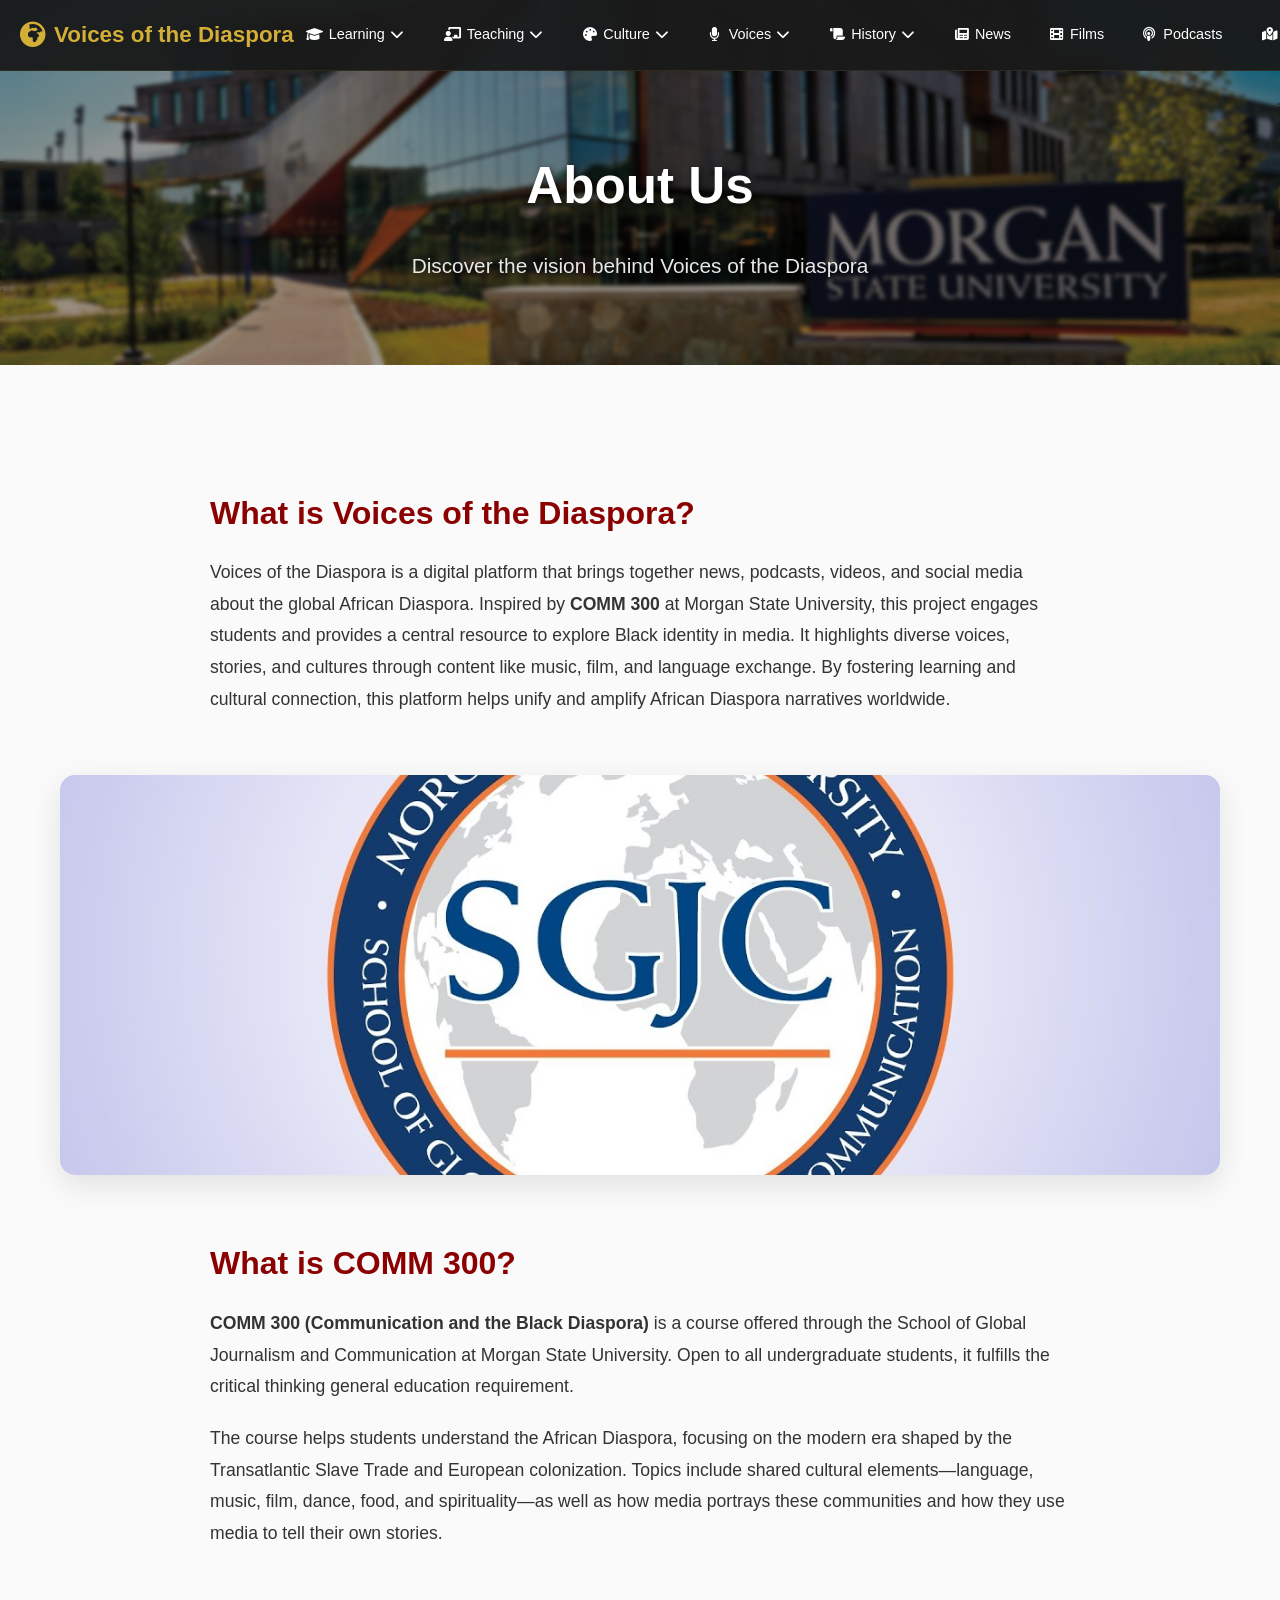
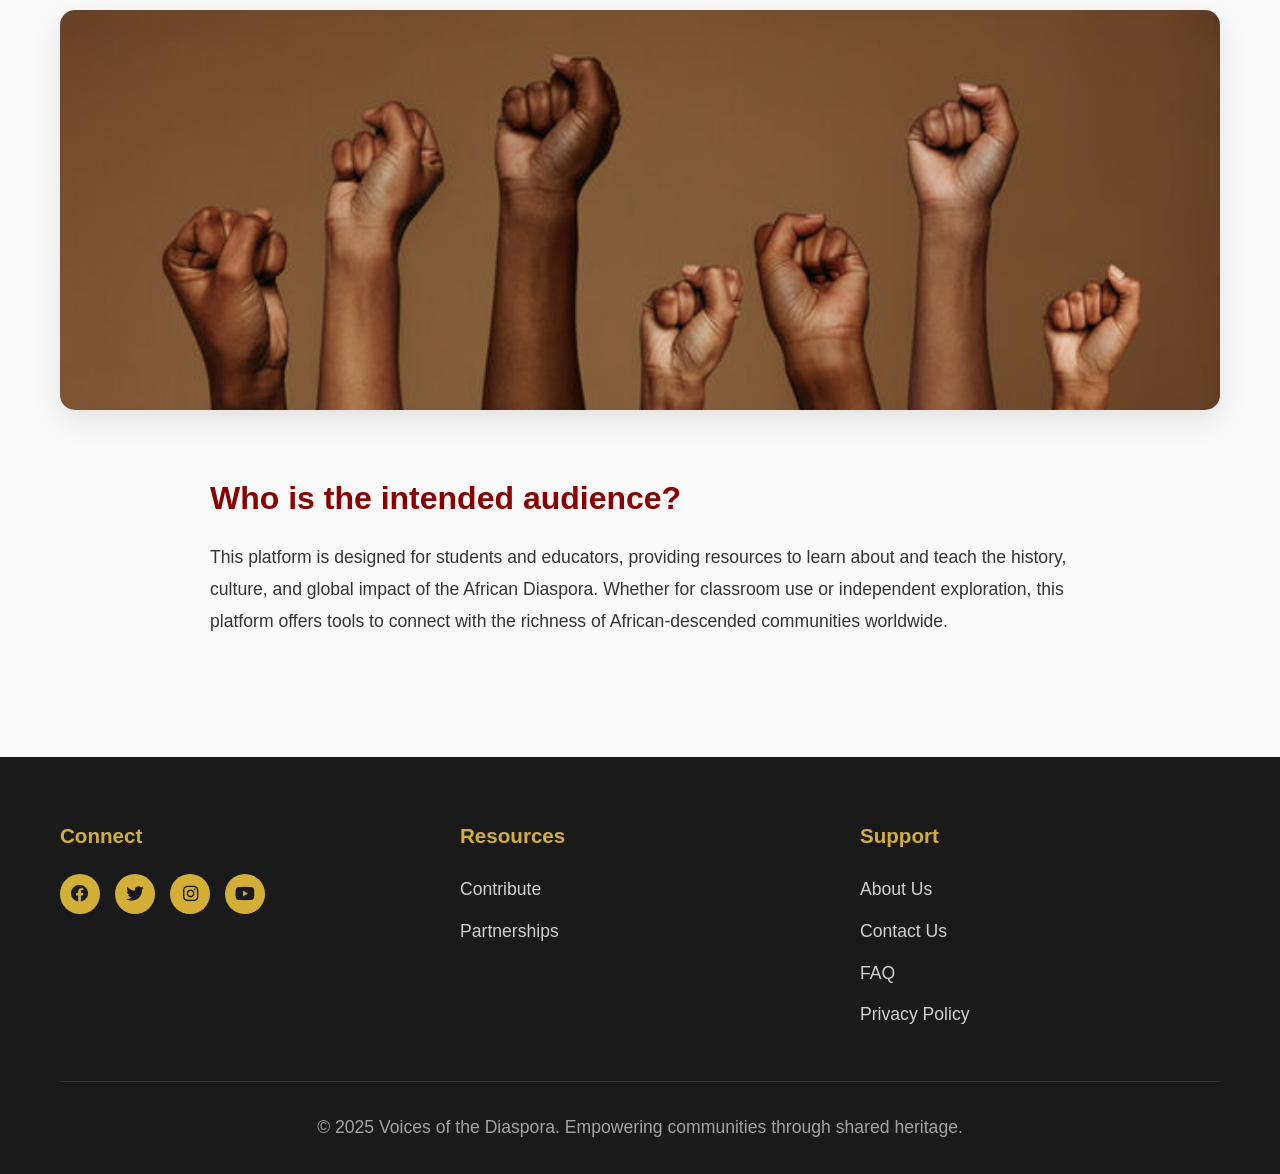
==== about.html @ 4edc3f0f "ai integrations" ====
<!DOCTYPE html>
<html lang="en">
<head>
    <meta charset="UTF-8">
    <meta name="viewport" content="width=device-width, initial-scale=1.0">
    <title>About Us - Voices of the Diaspora</title>
    <link rel="stylesheet" href="styles/main.css">
    <link rel="stylesheet" href="styles/about.css">
    <link rel="stylesheet" href="styles/navigation.css">
    <link href="https://cdnjs.cloudflare.com/ajax/libs/font-awesome/6.0.0/css/all.min.css" rel="stylesheet">

    <!-- Scripts for Translate and CSV parsing -->
    <script type="text/javascript">
        function googleTranslateElementInit() {
            new google.translate.TranslateElement({
                pageLanguage: 'en',
                includedLanguages: 'en,es,fr,pt,sw,ar'
            }, 'google_translate_element');
        }
    </script>
    <script type="text/javascript" src="https://translate.google.com/translate_a/element.js?cb=googleTranslateElementInit"></script>
</head>
<body class="about-page">
    <!-- Navigation -->
    <nav class="navbar" id="navbar">
        <div class="nav-container">
            <div class="nav-logo" onclick="window.location.href='index.html'" style="cursor: pointer;">
                <i class="fas fa-globe-africa"></i>
                <span>Voices of the Diaspora</span>
            </div>
            
            <div class="nav-center">
                <!-- Mobile Search -->
                <div class="mobile-search-container">
                    <div class="mobile-search-box">
                        <input type="text" id="mobile-search-input" placeholder="Search..." autocomplete="off">
                        <button class="mobile-search-btn" id="mobile-search-btn">
                            <i class="fas fa-search"></i>
                        </button>
                    </div>
                    <div class="mobile-search-results" id="mobile-search-results"></div>
                </div>

                <!-- Mobile Google Translate -->
                <div class="mobile-translate-container">
                    <div id="mobile_google_translate_element"></div>
                </div>

                <!-- Full Dropdown Navigation -->
                <div class="nav-menu" id="nav-menu">
                    <div class="nav-item dropdown">
                        <a href="#" class="nav-link dropdown-toggle">
                            <i class="fas fa-graduation-cap"></i>
                            <span class="nav-text">Learning</span>
                            <i class="fas fa-chevron-down"></i>
                        </a>
                        <div class="dropdown-menu">
                            <div class="dropdown-header">Learning Resources</div>
                            <a href="#" onclick="loadPage('educational-content')">
                                <i class="fas fa-book-open"></i>Educational Content
                            </a>
                            <a href="#" onclick="loadPage('online-courses')">
                                <i class="fas fa-laptop"></i>Online Courses
                            </a>
                            <a href="#" onclick="loadPage('research-papers')">
                                <i class="fas fa-file-alt"></i>Research Papers
                            </a>
                            <a href="#" onclick="loadPage('digital-archives')">
                                <i class="fas fa-archive"></i>Digital Archives
                            </a>
                            <a href="glossary.html" onclick="loadPage('glossary')">
                                <i class="fas fa-spell-check""></i>Glossary
                            </a>
                        </div>
                    </div>

                    <div class="nav-item dropdown">
                        <a href="#" class="nav-link dropdown-toggle">
                            <i class="fas fa-chalkboard-teacher"></i>
                            <span class="nav-text">Teaching</span>
                            <i class="fas fa-chevron-down"></i>
                        </a>
                        <div class="dropdown-menu">
                            <div class="dropdown-header">Teaching Tools</div>
                            <a href="#" onclick="loadPage('lesson-plans')">
                                <i class="fas fa-clipboard-list"></i>Lesson Plans
                            </a>
                            <a href="#" onclick="loadPage('interactive-materials')">
                                <i class="fas fa-puzzle-piece"></i>Interactive Materials
                            </a>
                            <a href="#" onclick="loadPage('assessment-tools')">
                                <i class="fas fa-check-circle"></i>Assessment Tools
                            </a>
                            <a href="#" onclick="loadPage('educator-guides')">
                                <i class="fas fa-user-graduate"></i>Educator Guides
                            </a>
                        </div>
                    </div>

                    <div class="nav-item dropdown">
                        <a href="#" class="nav-link dropdown-toggle">
                            <i class="fas fa-palette"></i>
                            <span class="nav-text">Culture</span>
                            <i class="fas fa-chevron-down"></i>
                        </a>
                        <div class="dropdown-menu">
                            <div class="dropdown-header">Culture & Arts</div>
                            <a href="visual-arts.html" onclick="loadPage('visual-arts')">
                                <i class="fas fa-paint-brush"></i>Visual Arts
                            </a>
                            <a href="#" onclick="loadPage('music-dance')">
                                <i class="fas fa-music"></i>Music & Dance
                            </a>
                            <a href="literature.html" onclick="loadPage('literature')">
                                <i class="fas fa-feather-alt"></i>Literature
                            </a>
                            <a href="festivals-events.html" onclick="loadPage('festivals-events')">
                                <i class="fas fa-calendar"></i>Festivals & Events
                            </a>
                        </div>
                    </div>

                    <div class="nav-item dropdown">
                        <a href="#" class="nav-link dropdown-toggle">
                            <i class="fas fa-microphone"></i>
                            <span class="nav-text">Voices</span>
                            <i class="fas fa-chevron-down"></i>
                        </a>
                        <div class="dropdown-menu">
                            <div class="dropdown-header">Voices & Stories</div>
                            <a href="#" onclick="loadPage('oral-histories')">
                                <i class="fas fa-microphone-alt"></i>Oral Histories
                            </a>
                            <a href="#" onclick="loadPage('personal-narratives')">
                                <i class="fas fa-user-edit"></i>Personal Narratives
                            </a>
                            <a href="#" onclick="loadPage('community-voices')">
                                <i class="fas fa-users"></i>Community Voices
                            </a>
                            <a href="#" onclick="loadPage('interviews')">
                                <i class="fas fa-comments"></i>Interviews
                            </a>
                        </div>
                    </div>

                    <div class="nav-item dropdown">
                        <a href="#" class="nav-link dropdown-toggle">
                            <i class="fas fa-scroll"></i>
                            <span class="nav-text">History</span>
                            <i class="fas fa-chevron-down"></i>
                        </a>
                        <div class="dropdown-menu">
                            <div class="dropdown-header">History & Identity</div>
                            <a href="historical-timeline.html" onclick="loadPage('historical-timeline')">
                                <i class="fas fa-clock"></i>Historical Timeline
                            </a>
                            <a href="cultural-figures.html" onclick="loadPage('cultural-figures')">
                                <i class="fas fa-users"></i>Cultural Figures
                            </a>
                            <a href="#" onclick="loadPage('genealogy-tools')">
                                <i class="fas fa-sitemap"></i>Genealogy Tools
                            </a>
                            <a href="#" onclick="loadPage('cultural-identity')">
                                <i class="fas fa-fingerprint"></i>Cultural Identity
                            </a>
                            <a href="#" onclick="loadPage('migration-patterns')">
                                <i class="fas fa-route"></i>Migration Patterns
                            </a>
                        </div>
                    </div>

                    <div class="nav-item">
                        <a href="news.html" class="nav-link" onclick="loadPage('news')" title="News">
                            <i class="fas fa-newspaper"></i>
                            <span class="nav-text">News</span>
                        </a>
                    </div>

                    <div class="nav-item">
                        <a href="#" class="nav-link" onclick="loadPage('films')" title="Films">
                            <i class="fas fa-film"></i>
                            <span class="nav-text">Films</span>
                        </a>
                    </div>

                    <div class="nav-item">
                        <a href="#" class="nav-link" onclick="loadPage('podcasts')" title="Podcasts">
                            <i class="fas fa-podcast"></i>
                            <span class="nav-text">Podcasts</span>
                        </a>
                    </div>

                    <div class="nav-item">
                        <a href="maps.html" class="nav-link" onclick="loadPage('maps')" title="Maps">
                            <i class="fas fa-map-marked-alt"></i>
                            <span class="nav-text">Maps</span>
                        </a>
                    </div>
                </div>
            </div>

            <div class="nav-actions">
                <!-- Desktop Search -->
                <div class="search-container">
                    <div class="search-box">
                        <input type="text" id="search-input" placeholder="Search..." autocomplete="off">
                        <button class="search-btn" id="search-btn">
                            <i class="fas fa-search"></i>
                        </button>
                    </div>
                    <div class="search-results" id="search-results"></div>
                </div>

                <!-- Google Translate -->
                <div class="google-translate-container">
                    <div id="google_translate_element"></div>
                </div>

                <!-- Mobile Nav Toggle -->
                <div class="nav-toggle" id="nav-toggle">
                    <span class="bar"></span>
                    <span class="bar"></span>
                    <span class="bar"></span>
                </div>
            </div>
        </div>
    </nav>

    <!-- Page Header -->
    <header class="page-header" style="background-image: url('assets/images/about/hero-msu.jpg'); background-size: cover; background-position: center;">
        <h1>About Us</h1>
        <p>Discover the vision behind Voices of the Diaspora</p>
    </header>

    <!-- About Content -->
    <main class="container" style="padding: 60px 20px;">
        <section class="about-section">
            <h2>What is Voices of the Diaspora?</h2>
            <p>Voices of the Diaspora is a digital platform that brings together news, podcasts, videos, and social media about the global African Diaspora. Inspired by <strong>COMM 300</strong> at Morgan State University, this project engages students and provides a central resource to explore Black identity in media. It highlights diverse voices, stories, and cultures through content like music, film, and language exchange. By fostering learning and cultural connection, this platform helps unify and amplify African Diaspora narratives worldwide.</p>
        </section>

        <!-- Image Divider -->
        <div class="full-width-divider" style="background-image: url('assets/images/about/divider-1-msu.jpg');"></div>

        <section class="about-section">
            <h2>What is COMM 300?</h2>
            <p><strong>COMM 300 (Communication and the Black Diaspora)</strong> is a course offered through the School of Global Journalism and Communication at Morgan State University. Open to all undergraduate students, it fulfills the critical thinking general education requirement.</p>
            <p>The course helps students understand the African Diaspora, focusing on the modern era shaped by the Transatlantic Slave Trade and European colonization. Topics include shared cultural elements—language, music, film, dance, food, and spirituality—as well as how media portrays these communities and how they use media to tell their own stories.</p>
        </section>

        <!-- Image Divider -->
        <div class="full-width-divider" style="background-image: url('assets/images/hero/hero-background.jpg');"></div>

        <section class="about-section">
            <h2>Who is the intended audience?</h2>
            <p>This platform is designed for students and educators, providing resources to learn about and teach the history, culture, and global impact of the African Diaspora. Whether for classroom use or independent exploration, this platform offers tools to connect with the richness of African-descended communities worldwide.</p>
        </section>
    </main>

    <!-- Footer -->
    <footer class="footer">
        <div class="container">
            <div class="footer-content">
                <div class="footer-section">
                    <h3>Connect</h3>
                    <div class="social-links">
                        <a href="#"><i class="fab fa-facebook"></i></a>
                        <a href="#"><i class="fab fa-twitter"></i></a>
                        <a href="#"><i class="fab fa-instagram"></i></a>
                        <a href="#"><i class="fab fa-youtube"></i></a>
                    </div>
                </div>
                <div class="footer-section">
                    <h3>Resources</h3>
                    <ul>
                        <li><a href="#" onclick="loadPage('contribute')">Contribute</a></li>
                        <li><a href="partnerships.html" onclick="loadPage('partnerships')">Partnerships</a></li>
                    </ul>
                </div>
                <div class="footer-section">
                    <h3>Support</h3>
                    <ul>
                        <li><a href="about.html" onclick="loadPage('about')">About Us</a></li>
                        <li><a href="#" onclick="loadPage('contact')">Contact Us</a></li>
                        <li><a href="#" onclick="loadPage('faq')">FAQ</a></li>
                        <li><a href="#" onclick="loadPage('privacy')">Privacy Policy</a></li>
                    </ul>
                </div>
            </div>
            <div class="footer-bottom">
                <p>&copy; 2025 Voices of the Diaspora. Empowering communities through shared heritage.</p>
            </div>
        </div>
    </footer>

    <!-- Scripts -->
    <script src="js/main.js"></script>
    <script src="js/navigation.js"></script>
    <script src="js/page-loader.js"></script>
</body>
</html>
---- styles/main.css ----
/* main.css */
* {
    margin: 0;
    padding: 0;
    box-sizing: border-box;
}

:root {
    --primary-color: #d4af37;
    --secondary-color: #8b0000;
    --accent-color: #228b22;
    --dark-color: #1a1a1a;
    --light-color: #ffffff;
    --text-color: #333333;
    --bg-color: #fafafa;
    --gradient-primary: linear-gradient(135deg, #d4af37, #ffd700);
    --gradient-secondary: linear-gradient(135deg, #8b0000, #dc143c);
    --shadow: 0 10px 30px rgba(0,0,0,0.1);
    --shadow-hover: 0 20px 40px rgba(0,0,0,0.15);
}

body {
    font-family: 'Segoe UI', Tahoma, Geneva, Verdana, sans-serif;
    line-height: 1.6;
    color: var(--text-color);
    background: var(--bg-color);
    overflow-x: hidden;
}

.container {
    max-width: 1200px;
    margin: 0 auto;
    padding: 0 20px;
}

/* Hero Section */
.hero {
    height: 100vh;
    position: relative;
    display: flex;
    align-items: center;
    justify-content: center;
    text-align: center;
    overflow: hidden;
}

.hero-background {
    position: absolute;
    top: 0;
    left: 0;
    right: 0;
    bottom: 0;
    background: var(--gradient-primary);
    z-index: -2;
}

.hero-bg-image {
    position: absolute;
    top: 0;
    left: 0;
    width: 100%;
    height: 100%;
    object-fit: cover;
    object-position: center;
    z-index: -1;
}

.hero-overlay {
    position: absolute;
    top: 0;
    left: 0;
    right: 0;
    bottom: 0;
    background: rgba(0,0,0,0.4);
    z-index: -1;
}

.hero-particles {
    position: absolute;
    width: 100%;
    height: 100%;
    background-image: 
        radial-gradient(circle at 20% 50%, rgba(255,255,255,0.1) 2px, transparent 2px),
        radial-gradient(circle at 80% 20%, rgba(255,255,255,0.1) 2px, transparent 2px),
        radial-gradient(circle at 40% 80%, rgba(255,255,255,0.1) 2px, transparent 2px);
    background-size: 100px 100px, 150px 150px, 80px 80px;
    animation: float 20s infinite linear;
}

.hero-content {
    max-width: 800px;
    z-index: 10;
}

.hero-title {
    font-size: 4rem;
    font-weight: 700;
    color: var(--light-color);
    margin-bottom: 20px;
    text-shadow: 2px 2px 4px rgba(0,0,0,0.3);
}

.hero-subtitle {
    font-size: 1.3rem;
    color: rgba(255,255,255,0.9);
    margin-bottom: 40px;
    line-height: 1.8;
}

.hero-buttons {
    display: flex;
    gap: 20px;
    justify-content: center;
    flex-wrap: wrap;
}

.btn {
    padding: 15px 30px;
    border: none;
    border-radius: 50px;
    font-size: 1.1rem;
    font-weight: 600;
    cursor: pointer;
    transition: all 0.3s ease;
    text-decoration: none;
    display: inline-flex;
    align-items: center;
    gap: 10px;
}

.btn-primary {
    background: var(--gradient-secondary);
    color: var(--light-color);
    transform: translateY(0);
}

.btn-primary:hover {
    transform: translateY(-3px);
    box-shadow: var(--shadow-hover);
    background: linear-gradient(135deg, #a00000, #ff1744);
}

.btn-outline {
    background: transparent;
    color: var(--light-color);
    border: 2px solid var(--light-color);
}

.btn-outline:hover {
    background: var(--light-color);
    color: var(--dark-color);
    transform: translateY(-3px);
}

.btn-small {
    padding: 10px 20px;
    font-size: 0.9rem;
    background: var(--gradient-primary);
    color: var(--dark-color);
}

.btn-small:hover {
    transform: translateY(-2px);
    box-shadow: var(--shadow);
}

/* Feature Slideshow Section */
.feature-slideshow-section {
    padding: 60px 0;
    background: var(--light-color);
    position: relative;
    overflow: hidden;
}

.slideshow-container {
    position: relative;
    max-width: 1000px;
    margin: 0 auto;
    border-radius: 20px;
    overflow: hidden;
    box-shadow: var(--shadow-hover);
}

.slideshow-wrapper {
    position: relative;
    width: 100%;
    height: 400px;
}

.slide {
    position: absolute;
    top: 0;
    left: 0;
    width: 100%;
    height: 100%;
    opacity: 0;
    transition: opacity 0.6s ease-in-out;
    background: var(--gradient-primary);
}

.slide.active {
    opacity: 1;
}

.slide-image {
    position: relative;
    width: 100%;
    height: 100%;
    display: flex;
    align-items: center;
    justify-content: center;
    background: linear-gradient(135deg, var(--primary-color), #ffd700);
    color: var(--dark-color);
    overflow: hidden;
}

.slide-bg-image {
    position: absolute;
    top: 0;
    left: 0;
    width: 100%;
    height: 100%;
    object-fit: cover;
    object-position: center;
    z-index: 1;
    filter: grayscale(100%);
    transition: filter 0.5s ease;
    will-change: filter;
}

.slide:hover .slide-bg-image {
    filter: grayscale(0%);
}

.slide-image::before {
    content: '';
    position: absolute;
    top: 0;
    left: 0;
    right: 0;
    bottom: 0;
    background: rgba(0,0,0,0.3);
    z-index: 2;
}

.slide[data-feature="maps"] .slide-image {
    background: linear-gradient(135deg, #327acc, #da70d6);
    color: var(--light-color);
}

.slide[data-feature="podcasts"] .slide-image {
    background: linear-gradient(135deg, var(--secondary-color), #dc143c);
    color: var(--light-color);
}

.slide[data-feature="films"] .slide-image {
    background: linear-gradient(135deg, var(--accent-color), #32cd32);
    color: var(--light-color);
}

.slide[data-feature="timeline"] .slide-image {
    background: linear-gradient(135deg, #8b4513, #cd853f);
    color: var(--light-color);
}

.slide[data-feature="culture"] .slide-image {
    background: linear-gradient(135deg, #9932cc, #da70d6);
    color: var(--light-color);
}

.slide-image > i {
    position: absolute;
    font-size: 8rem;
    opacity: 0.1;
    top: 50%;
    left: 50%;
    transform: translate(-50%, -50%);
    z-index: 3;
}

.slide-overlay {
    position: relative;
    z-index: 10;
    text-align: center;
    padding: 40px;
    max-width: 600px;
}

.slide-overlay h3 {
    font-size: 2.5rem;
    margin-bottom: 15px;
    font-weight: 700;
}

.slide-overlay p {
    font-size: 1.1rem;
    margin-bottom: 25px;
    opacity: 0.9;
    line-height: 1.6;
}

.slide-overlay .btn {
    background: rgba(255, 255, 255, 0.2);
    color: inherit;
    border: 2px solid currentColor;
    backdrop-filter: blur(10px);
}

.slide-overlay .btn:hover {
    background: rgba(255, 255, 255, 0.3);
    transform: translateY(-2px);
}

/* Navigation Dots */
.slideshow-dots {
    position: absolute;
    bottom: 20px;
    left: 50%;
    transform: translateX(-50%);
    display: flex;
    gap: 12px;
    z-index: 100;
}

.dot {
    width: 12px;
    height: 12px;
    border-radius: 50%;
    background: rgba(255, 255, 255, 0.5);
    cursor: pointer;
    transition: all 0.3s ease;
}

.dot:hover {
    background: rgba(255, 255, 255, 0.8);
    transform: scale(1.2);
}

.dot.active {
    background: var(--light-color);
    transform: scale(1.3);
}

/* Navigation Arrows */
.slideshow-nav {
    position: absolute;
    top: 50%;
    transform: translateY(-50%);
    background: rgba(255, 255, 255, 0.2);
    border: none;
    color: var(--light-color);
    font-size: 1.2rem;
    padding: 15px 18px;
    cursor: pointer;
    transition: all 0.3s ease;
    backdrop-filter: blur(10px);
    border-radius: 50%;
    z-index: 100;
}

.slideshow-nav:hover {
    background: rgba(255, 255, 255, 0.3);
    transform: translateY(-50%) scale(1.1);
}

.slideshow-nav.prev {
    left: 20px;
}

.slideshow-nav.next {
    right: 20px;
}

/* Country Search Section */
.country-search-section {
    padding: 80px 0;
    background: linear-gradient(135deg, #f8f8f8, #ffffff);
    position: relative;
}

.country-search-section::before {
    content: '';
    position: absolute;
    top: 0;
    left: 0;
    right: 0;
    bottom: 0;
    background-image: 
        radial-gradient(circle at 25% 25%, rgba(212, 175, 55, 0.05) 0%, transparent 50%),
        radial-gradient(circle at 75% 75%, rgba(139, 0, 0, 0.05) 0%, transparent 50%);
    pointer-events: none;
}

.country-search-container {
    max-width: 600px;
    margin: 0 auto 40px;
    position: relative;
}

.country-search-box {
    position: relative;
    display: flex;
    align-items: center;
    background: var(--light-color);
    border-radius: 50px;
    box-shadow: var(--shadow);
    overflow: hidden;
    transition: all 0.3s ease;
}

.country-search-box:hover {
    box-shadow: var(--shadow-hover);
}

#country-search-input {
    flex: 1;
    border: none;
    outline: none;
    padding: 16px 24px;
    font-size: 1.1rem;
    background: transparent;
    color: var(--dark-color);
}

#country-search-input::placeholder {
    color: rgba(51, 51, 51, 0.5);
}

#country-search-input:focus {
    outline: none;
}

.country-search-btn {
    background: var(--gradient-primary);
    border: none;
    padding: 16px 20px;
    cursor: pointer;
    transition: all 0.3s ease;
    display: flex;
    align-items: center;
    justify-content: center;
}

.country-search-btn:hover {
    background: linear-gradient(135deg, #ffd700, #e6c200);
    transform: scale(1.05);
}

.country-search-btn i {
    font-size: 1.1rem;
    color: var(--dark-color);
}

.country-suggestions {
    position: absolute;
    top: 100%;
    left: 0;
    right: 0;
    background: var(--light-color);
    border-radius: 15px;
    margin-top: 8px;
    opacity: 0;
    visibility: hidden;
    transform: translateY(-10px);
    transition: all 0.3s ease;
    box-shadow: var(--shadow);
    z-index: 100;
    max-height: 300px;
    overflow-y: auto;
}

.country-suggestions.show {
    opacity: 1;
    visibility: visible;
    transform: translateY(0);
}

.country-suggestion-item {
    padding: 12px 20px;
    cursor: pointer;
    transition: all 0.3s ease;
    display: flex;
    align-items: center;
    gap: 12px;
    border-bottom: 1px solid #f0f0f0;
}

.country-suggestion-item:last-child {
    border-bottom: none;
}

.country-suggestion-item:hover {
    background: rgba(0, 0, 0, 0.1);
    padding-left: 25px;
}

.country-suggestion-item i {
    color: var(--primary-color);
    font-size: 1rem;
}

.suggestion-info h4 {
    font-size: 0.95rem;
    margin: 0;
    color: var(--dark-color);
}

.suggestion-info p {
    font-size: 0.8rem;
    margin: 2px 0 0;
    color: var(--dark-color);
}

/* AI Summary Container */
.ai-summary-container {
    background: var(--light-color);
    border-radius: 20px;
    box-shadow: var(--shadow);
    overflow: hidden;
    margin-top: 40px;
    transition: all 0.3s ease;
    border: 2px solid transparent;
    background-clip: padding-box;
}

.ai-summary-container.show {
    border-color: var(--primary-color);
    box-shadow: var(--shadow-hover);
}

.ai-summary-header {
    background: var(--gradient-primary);
    padding: 20px 30px;
    display: flex;
    align-items: center;
    gap: 20px;
}

.country-flag-placeholder {
    width: 60px;
    height: 60px;
    background: rgba(255, 255, 255, 0.2);
    border-radius: 12px;
    display: flex;
    align-items: center;
    justify-content: center;
    backdrop-filter: blur(10px);
}

.country-flag-placeholder i {
    font-size: 1.5rem;
    color: var(--dark-color);
}

.country-info {
    flex: 1;
}

.country-info h3 {
    margin: 0 0 5px;
    color: var(--dark-color);
    font-size: 1.6rem;
    font-weight: 600;
}

.country-info span {
    color: rgba(26, 26, 26, 0.7);
    font-size: 0.9rem;
    text-transform: uppercase;
    letter-spacing: 1px;
}

.ai-badge {
    background: rgba(26, 26, 26, 0.1);
    padding: 8px 16px;
    border-radius: 20px;
    display: flex;
    align-items: center;
    gap: 8px;
    backdrop-filter: blur(10px);
}

.ai-badge i {
    color: var(--dark-color);
    font-size: 0.9rem;
}

.ai-badge span {
    color: var(--dark-color);
    font-size: 0.85rem;
    font-weight: 600;
}

.ai-summary-content {
    padding: 30px;
}

.summary-loading {
    text-align: center;
    padding: 40px 20px;
}

.loading-dots {
    display: flex;
    justify-content: center;
    gap: 8px;
    margin-bottom: 20px;
}

.loading-dots span {
    width: 12px;
    height: 12px;
    background: var(--primary-color);
    border-radius: 50%;
    animation: loadingDots 1.4s infinite ease-in-out;
}

.loading-dots span:nth-child(1) { animation-delay: -0.32s; }
.loading-dots span:nth-child(2) { animation-delay: -0.16s; }
.loading-dots span:nth-child(3) { animation-delay: 0s; }

.summary-loading p {
    color: rgba(51, 51, 51, 0.7);
    font-size: 0.95rem;
    margin: 0;
}

.summary-text {
    font-size: 1.05rem;
    line-height: 1.7;
    color: var(--dark-color);
    margin-bottom: 30px;
}

.summary-text p {
    margin-bottom: 15px;
    color: var(--dark-color);
}

.summary-stats {
    display: grid;
    grid-template-columns: repeat(auto-fit, minmax(150px, 1fr));
    gap: 20px;
    margin: 30px 0;
    padding: 25px;
    background: rgba(212, 175, 55, 0.05);
    border-radius: 15px;
    border-left: 4px solid var(--primary-color);
}

.summary-stats .stat-item {
    text-align: center;
}

.summary-stats .stat-number {
    font-size: 1.8rem;
    font-weight: 700;
    color: var(--primary-color);
    margin-bottom: 5px;
}

.summary-stats .stat-label {
    font-size: 0.85rem;
    color: rgba(51, 51, 51, 0.7);
    text-transform: uppercase;
    letter-spacing: 1px;
}

.summary-actions {
    display: flex;
    gap: 15px;
    justify-content: center;
    margin-top: 25px;
    flex-wrap: wrap;
}

/* Featured Content */
.featured-content {
    padding: 150px 0 180px; 
    background: var(--light-color);
    min-height: 100vh; 
    display: flex;
    align-items: center;
}

.featured-content .container {
    max-width: 1600px;
    margin: 0 auto;
    padding: 0 40px; 
    width: 100%;
}

.section-title {
    font-size: 4rem; 
    text-align: center;
    color: var(--dark-color);
    font-weight: 700;
    position: relative;
}

.section-title::after {
    content: '';
    position: absolute;
    bottom: -20px;
    left: 50%;
    transform: translateX(-50%);
    width: 120px;
    height: 4px;
    background: var(--gradient-primary);
    border-radius: 2px;
}

.featured-grid {
    display: grid;
    grid-template-columns: repeat(auto-fit, minmax(450px, 1fr));
    gap: 80px; 
    margin-top: 100px;
    align-items: stretch;
}

.featured-card {
    background: var(--light-color);
    border-radius: 30px; 
    padding: 80px 50px; 
    text-align: center;
    box-shadow: var(--shadow);
    transition: all 0.3s ease;
    position: relative;
    overflow: hidden;
    min-height: 600px; 
    display: flex;
    flex-direction: column;
    justify-content: space-between;
}

.featured-card::before {
    content: '';
    position: absolute;
    top: 0;
    left: 0;
    right: 0;
    height: 5px;
    background: var(--gradient-primary);
    transform: scaleX(0);
    transition: transform 0.3s ease;
}

.featured-card:hover::before {
    transform: scaleX(1);
}

.featured-card:hover {
    transform: translateY(-10px);
    box-shadow: var(--shadow-hover);
}

.card-image {
    margin-bottom: 50px;
    position: relative;
    height: 300px; 
    border-radius: 20px;
    overflow: hidden;
    background: linear-gradient(135deg, #f0f0f0, #e0e0e0);
    display: flex;
    align-items: center;
    justify-content: center;
}

.card-bg-image {
    position: absolute;
    top: 0;
    left: 0;
    width: 100%;
    height: 100%;
    object-fit: cover;
    object-position: center;
    opacity: 0.8;
    transition: opacity 0.3s ease;
}

.featured-card:hover .card-bg-image {
    opacity: 1;
}

.card-icon {
    font-size: 6rem;
    color: var(--primary-color);
    margin-bottom: 30px;
    position: relative;
    z-index: 2;
    text-shadow: 2px 2px 4px rgba(0,0,0,0.1);
}

.card-content {
    flex: 1;
    display: flex;
    flex-direction: column;
    justify-content: space-between;
}

.featured-card h3 {
    font-size: 2.2rem;
    margin-bottom: 25px;
    color: var(--dark-color);
    font-weight: 600;
    line-height: 1.2;
}

.featured-card p {
    color: var(--dark-color);
    margin-bottom: 40px;
    line-height: 1.7;
    font-size: 1.2rem; /* Larger paragraph text */
    flex: 1;
}

.featured-card .btn {
    padding: 18px 36px; /* Larger buttons */
    font-size: 1.1rem;
    font-weight: 600;
    border-radius: 50px;
    margin-top: auto;
}

/* Stats Section */
.stats-section {
    padding: 80px 0;
    background: var(--dark-color);
    color: var(--light-color);
}

.stats-grid {
    display: grid;
    grid-template-columns: repeat(auto-fit, minmax(200px, 1fr));
    gap: 40px;
    text-align: center;
}

.stat-item {
    padding: 30px;
}

.stat-number {
    font-size: 3.5rem;
    font-weight: 700;
    color: var(--primary-color);
    margin-bottom: 10px;
}

.stat-label {
    font-size: 1.1rem;
    color: rgba(255,255,255,0.8);
    text-transform: uppercase;
    letter-spacing: 1px;
}

/* Page-specific styles */

/* General Page Header Styles */
.page-header {
    padding: 120px 0 60px;
    background: var(--gradient-primary);
    color: var(--light-color);
    text-align: center;
    position: relative;
    overflow: hidden;
}

.page-header::before {
    content: '';
    position: absolute;
    top: 0;
    left: 0;
    right: 0;
    bottom: 0;
    background-image: 
        radial-gradient(circle at 25% 25%, rgba(255,255,255,0.1) 0%, transparent 50%),
        radial-gradient(circle at 75% 75%, rgba(255,255,255,0.1) 0%, transparent 50%);
    pointer-events: none;
}

.page-header h1 {
    font-size: 3rem;
    margin-bottom: 20px;
    font-weight: 700;
    text-shadow: 2px 2px 4px rgba(0,0,0,0.3);
}

.page-header p {
    font-size: 1.2rem;
    opacity: 0.9;
    max-width: 600px;
    margin: 0 auto;
}

/* Timeline Page Styles */
.timeline-content {
    padding: 80px 0;
    background: linear-gradient(135deg, #fafafa, #ffffff);
}

.timeline {
    position: relative;
    padding: 40px 0;
    max-width: 1000px;
    margin: 0 auto;
}

.timeline::before {
    content: '';
    position: absolute;
    left: 50%;
    top: 0;
    bottom: 0;
    width: 3px;
    background: linear-gradient(to bottom, var(--primary-color), var(--secondary-color), var(--primary-color));
    transform: translateX(-50%);
    border-radius: 2px;
    box-shadow: 0 0 10px rgba(212, 175, 55, 0.3);
}

.timeline-item {
    display: flex;
    margin-bottom: 60px;
    position: relative;
    opacity: 0;
    transform: translateY(50px);
    transition: all 0.6s ease;
}

.timeline-item.animate-on-scroll.in-view {
    opacity: 1;
    transform: translateY(0);
}

.timeline-item:nth-child(odd) {
    flex-direction: row-reverse;
}

.timeline-item::after {
    content: '';
    position: absolute;
    left: 50%;
    top: 30px;
    width: 20px;
    height: 20px;
    background: var(--primary-color);
    border: 4px solid var(--light-color);
    border-radius: 50%;
    transform: translateX(-50%);
    box-shadow: 0 0 0 3px var(--primary-color), 0 4px 15px rgba(0,0,0,0.2);
    z-index: 10;
}

.timeline-date {
    flex: 1;
    text-align: center;
    font-weight: 700;
    color: var(--primary-color);
    padding: 20px;
    font-size: 1.3rem;
    display: flex;
    align-items: center;
    justify-content: center;
}

.timeline-content-item {
    flex: 1;
    background: var(--light-color);
    padding: 35px;
    border-radius: 15px;
    box-shadow: var(--shadow);
    margin: 0 30px;
    position: relative;
    border-left: 4px solid var(--primary-color);
    transition: all 0.3s ease;
}

.timeline-content-item:hover {
    transform: translateY(-5px);
    box-shadow: var(--shadow-hover);
    border-left-color: var(--secondary-color);
}

.timeline-content-item h3 {
    color: var(--secondary-color);
    margin-bottom: 15px;
    font-size: 1.4rem;
    font-weight: 600;
}

.timeline-content-item p {
    color: var(--text-color);
    line-height: 1.7;
    font-size: 1rem;
}

.timeline-item:nth-child(even) .timeline-content-item {
    border-left: none;
    border-right: 4px solid var(--primary-color);
}

.timeline-item:nth-child(even) .timeline-content-item:hover {
    border-right-color: var(--secondary-color);
}

/* Maps Page Styles */
.maps-content {
    padding: 80px 0;
    background: linear-gradient(135deg, #fafafa, #ffffff);
}

.map-tabs {
    display: flex;
    justify-content: center;
    margin-bottom: 40px;
    gap: 15px;
    flex-wrap: wrap;
}

.map-tab-btn {
    padding: 12px 24px;
    border: 2px solid var(--primary-color);
    background: transparent;
    color: var(--primary-color);
    border-radius: 8px;
    cursor: pointer;
    transition: all 0.3s ease;
    display: flex;
    align-items: center;
    gap: 8px;
    font-weight: 500;
    font-size: 0.95rem;
}

.map-tab-btn:hover,
.map-tab-btn.active {
    background: var(--primary-color);
    color: var(--dark-color);
    transform: translateY(-2px);
    box-shadow: 0 4px 15px rgba(212, 175, 55, 0.3);
}

.interactive-map-container {
    display: grid;
    grid-template-columns: 1fr 300px;
    gap: 40px;
    margin-bottom: 40px;
}

.map-display {
    position: relative;
    background: var(--light-color);
    border-radius: 15px;
    overflow: hidden;
    box-shadow: var(--shadow);
    min-height: 500px;
}

.map-view {
    position: absolute;
    top: 0;
    left: 0;
    width: 100%;
    height: 100%;
    opacity: 0;
    visibility: hidden;
    transition: all 0.5s ease;
}

.map-view.active {
    opacity: 1;
    visibility: visible;
}

.map-placeholder {
    position: relative;
    width: 100%;
    height: 100%;
    min-height: 500px;
    background: linear-gradient(135deg, #e8e8e8, #f5f5f5);
    display: flex;
    align-items: center;
    justify-content: center;
}

.map-image {
    width: 100%;
    height: 100%;
    object-fit: cover;
    position: relative;
}

.map-overlay {
    position: absolute;
    top: 0;
    left: 0;
    width: 100%;
    height: 100%;
    pointer-events: none;
}

.map-marker {
    position: absolute;
    width: 24px;
    height: 24px;
    background: var(--primary-color);
    border-radius: 50%;
    display: flex;
    align-items: center;
    justify-content: center;
    cursor: pointer;
    transition: all 0.3s ease;
    box-shadow: 0 2px 10px rgba(0,0,0,0.3);
    border: 2px solid white;
    pointer-events: auto;
    z-index: 100;
}

.map-marker:hover {
    transform: scale(1.3);
    box-shadow: 0 4px 20px rgba(0,0,0,0.4);
    z-index: 100;
}

.map-marker i {
    color: var(--dark-color);
    font-size: 0.8rem;
}

.marker-tooltip {
    position: absolute;
    bottom: 35px;
    left: 50%;
    transform: translateX(-50%);
    background: rgba(26, 26, 26, 0.9);
    color: var(--light-color);
    padding: 8px 12px;
    border-radius: 6px;
    font-size: 0.8rem;
    white-space: nowrap;
    opacity: 0;
    visibility: hidden;
    transition: all 0.3s ease;
    backdrop-filter: blur(5px);
    z-index: 1000;
}

.map-marker:hover .marker-tooltip {
    opacity: 1;
    visibility: visible;
}

.kingdom-marker {
    background: var(--secondary-color);
}

.country-marker {
    background: var(--primary-color);
}

.map-legend {
    background: var(--light-color);
    padding: 25px;
    border-radius: 15px;
    box-shadow: var(--shadow);
    height: fit-content;
}

.map-legend h4 {
    color: var(--dark-color);
    margin-bottom: 20px;
    font-size: 1.2rem;
    font-weight: 600;
}

.legend-items {
    display: none;
}

.legend-items.active {
    display: block;
}

.legend-item {
    display: flex;
    align-items: center;
    margin-bottom: 12px;
    gap: 10px;
}

.legend-color {
    width: 16px;
    height: 16px;
    border-radius: 3px;
    border: 1px solid rgba(0,0,0,0.1);
}

.legend-item span {
    font-size: 0.9rem;
    color: var(--dark-color);
}

/* Podcasts Page Styles */
.podcasts-content {
    padding: 80px 0;
    background: linear-gradient(135deg, #fafafa, #ffffff);
}

.featured-episode {
    background: var(--light-color);
    padding: 40px;
    border-radius: 20px;
    box-shadow: var(--shadow);
    margin-bottom: 60px;
    border-left: 5px solid var(--primary-color);
    position: relative;
    overflow: hidden;
}

.featured-episode::before {
    content: '';
    position: absolute;
    top: 0;
    left: 0;
    right: 0;
    height: 3px;
    background: var(--gradient-primary);
}

.featured-episode h2 {
    color: var(--dark-color);
    margin-bottom: 30px;
    text-align: center;
    font-size: 2rem;
    position: relative;
}

.featured-episode h2::after {
    content: '';
    position: absolute;
    bottom: -10px;
    left: 50%;
    transform: translateX(-50%);
    width: 60px;
    height: 3px;
    background: var(--primary-color);
    border-radius: 2px;
}

.episode-player {
    background: linear-gradient(135deg, #f8f8f8, #ffffff);
    padding: 30px;
    border-radius: 15px;
    border-left: 5px solid var(--primary-color);
}

.episode-info h4 {
    color: var(--dark-color);
    margin-bottom: 10px;
    font-size: 1.4rem;
    font-weight: 600;
}

.episode-info p {
    color: var(--text-color);
    margin-bottom: 20px;
    line-height: 1.7;
    font-size: 1.05rem;
}

.episode-controls {
    display: flex;
    align-items: center;
    gap: 15px;
}

.play-btn {
    width: 50px;
    height: 50px;
    border-radius: 50%;
    background: var(--primary-color);
    border: none;
    color: var(--dark-color);
    cursor: pointer;
    display: flex;
    align-items: center;
    justify-content: center;
    transition: all 0.3s ease;
    box-shadow: 0 4px 15px rgba(212, 175, 55, 0.3);
}

.play-btn:hover {
    transform: scale(1.1);
    background: #ffd700;
    box-shadow: 0 6px 20px rgba(212, 175, 55, 0.4);
}

.progress-bar {
    flex: 1;
    height: 8px;
    background: #e0e0e0;
    border-radius: 4px;
    overflow: hidden;
    cursor: pointer;
    position: relative;
}

.progress {
    height: 100%;
    background: var(--primary-color);
    width: 30%;
    transition: width 0.3s ease;
    border-radius: 4px;
    position: relative;
}

.progress::after {
    content: '';
    position: absolute;
    right: 0;
    top: 50%;
    transform: translateY(-50%);
    width: 12px;
    height: 12px;
    background: var(--primary-color);
    border-radius: 50%;
    border: 2px solid white;
    box-shadow: 0 2px 8px rgba(0,0,0,0.2);
}

.duration {
    font-size: 0.9rem;
    color: var(--text-color);
    min-width: 50px;
    font-weight: 500;
}

.podcast-categories {
    display: flex;
    gap: 15px;
    margin-bottom: 40px;
    flex-wrap: wrap;
    justify-content: center;
}

.category-filter {
    padding: 10px 20px;
    border: 2px solid var(--primary-color);
    background: transparent;
    color: var(--primary-color);
    border-radius: 25px;
    cursor: pointer;
    transition: all 0.3s ease;
    font-weight: 500;
    font-size: 0.95rem;
}

.category-filter.active {
    background: var(--primary-color);
    color: var(--dark-color);
    transform: translateY(-2px);
    box-shadow: 0 4px 15px rgba(212, 175, 55, 0.3);
}

.category-filter:hover {
    background: var(--primary-color);
    color: var(--dark-color);
    transform: translateY(-2px);
}

.podcast-grid {
    display: grid;
    grid-template-columns: repeat(auto-fit, minmax(300px, 1fr));
    gap: 30px;
    margin-bottom: 60px;
}

.podcast-card {
    background: var(--light-color);
    padding: 30px;
    border-radius: 15px;
    text-align: center;
    box-shadow: var(--shadow);
    transition: all 0.3s ease;
    position: relative;
    overflow: hidden;
    border-top: 4px solid var(--primary-color);
}

.podcast-card::before {
    content: '';
    position: absolute;
    top: 0;
    left: -100%;
    width: 100%;
    height: 100%;
    background: linear-gradient(90deg, transparent, rgba(255,255,255,0.4), transparent);
    transition: left 0.5s ease;
}

.podcast-card:hover::before {
    left: 100%;
}

.podcast-card:hover {
    transform: translateY(-8px);
    box-shadow: var(--shadow-hover);
}

.podcast-card[data-category="culture"] {
    border-top-color: var(--accent-color);
}

.podcast-card[data-category="history"] {
    border-top-color: var(--secondary-color);
}

.podcast-card[data-category="education"] {
    border-top-color: #8b4513;
}

.podcast-image {
    margin-bottom: 20px;
    height: 120px;
    display: flex;
    align-items: center;
    justify-content: center;
    background: linear-gradient(135deg, #f0f0f0, #e0e0e0);
    border-radius: 10px;
    position: relative;
    overflow: hidden;
}

.podcast-image::after {
    content: '';
    position: absolute;
    top: 0;
    left: 0;
    right: 0;
    bottom: 0;
    background: radial-gradient(circle at center, rgba(212, 175, 55, 0.1) 0%, transparent 70%);
}

.podcast-image i {
    font-size: 3rem;
    color: var(--primary-color);
    z-index: 1;
    position: relative;
}

.podcast-card h3 {
    color: var(--dark-color);
    margin-bottom: 15px;
    font-size: 1.3rem;
    font-weight: 600;
}

.podcast-card p {
    color: var(--text-color);
    margin-bottom: 20px;
    line-height: 1.6;
    font-size: 0.95rem;
}

.podcast-meta {
    display: flex;
    justify-content: space-between;
    margin: 15px 0;
    font-size: 0.9rem;
    color: #666;
    flex-wrap: wrap;
    gap: 10px;
}

.episode-count {
    background: #f0f0f0;
    padding: 4px 8px;
    border-radius: 12px;
    font-size: 0.8rem;
}

.rating {
    color: #ffd700;
    font-weight: 500;
}

.recent-episodes {
    background: linear-gradient(135deg, #f8f8f8, #ffffff);
    padding: 40px;
    border-radius: 20px;
    margin-top: 40px;
    box-shadow: var(--shadow);
    border-left: 5px solid var(--accent-color);
}

.recent-episodes h3 {
    color: var(--dark-color);
    margin-bottom: 30px;
    text-align: center;
    font-size: 1.8rem;
    font-weight: 600;
    position: relative;
}

.recent-episodes h3::after {
    content: '';
    position: absolute;
    bottom: -10px;
    left: 50%;
    transform: translateX(-50%);
    width: 60px;
    height: 3px;
    background: var(--accent-color);
    border-radius: 2px;
}

.episode-list {
    display: grid;
    gap: 20px;
}

.episode-item {
    background: var(--light-color);
    padding: 20px;
    border-radius: 12px;
    display: flex;
    align-items: center;
    gap: 20px;
    box-shadow: 0 2px 10px rgba(0,0,0,0.1);
    transition: all 0.3s ease;
    border-left: 4px solid var(--primary-color);
}

.episode-item:hover {
    transform: translateX(8px);
    box-shadow: 0 4px 20px rgba(0,0,0,0.15);
    border-left-color: var(--secondary-color);
}

.episode-thumbnail {
    width: 60px;
    height: 60px;
    background: var(--gradient-primary);
    border-radius: 10px;
    display: flex;
    align-items: center;
    justify-content: center;
    flex-shrink: 0;
    position: relative;
    overflow: hidden;
}

.episode-thumbnail::after {
    content: '';
    position: absolute;
    top: 0;
    left: 0;
    right: 0;
    bottom: 0;
    background: radial-gradient(circle at center, rgba(255,255,255,0.2) 0%, transparent 70%);
}

.episode-thumbnail i {
    color: var(--dark-color);
    font-size: 1.5rem;
    z-index: 1;
    position: relative;
}

.episode-details {
    flex: 1;
}

.episode-details h4 {
    color: var(--dark-color);
    margin: 0 0 5px 0;
    font-size: 1.1rem;
    font-weight: 600;
}

.episode-details p {
    color: var(--text-color);
    margin: 0 0 8px 0;
    font-size: 0.9rem;
    line-height: 1.5;
}

.episode-meta {
    display: flex;
    gap: 15px;
    font-size: 0.8rem;
    color: #999;
    flex-wrap: wrap;
}

.episode-meta span {
    background: #f5f5f5;
    padding: 2px 8px;
    border-radius: 8px;
}

.episode-play {
    background: none;
    border: 2px solid var(--primary-color);
    color: var(--primary-color);
    padding: 8px 16px;
    border-radius: 20px;
    cursor: pointer;
    transition: all 0.3s ease;
    font-size: 0.9rem;
    font-weight: 500;
    display: flex;
    align-items: center;
    gap: 6px;
    flex-shrink: 0;
}

.episode-play:hover {
    background: var(--primary-color);
    color: var(--dark-color);
    transform: translateY(-2px);
    box-shadow: 0 4px 12px rgba(212, 175, 55, 0.3);
}

/* Quick Stats Styles */
.country-info-section {
    margin-top: 60px;
}

.country-info-section h2 {
    color: var(--primary-color);
    text-align: center;
    margin-bottom: 20px;
    font-size: 2rem;
}

.country-info-section p {
    text-align: center;
    color: var(--light-color);
    font-size: 1.1rem;
    margin-bottom: 40px;
    max-width: 600px;
    margin-left: auto;
    margin-right: auto;
}

.quick-stats {
    display: grid;
    grid-template-columns: repeat(auto-fit, minmax(200px, 1fr));
    gap: 30px;
    margin-top: 40px;
}

.stat-card {
    background: var(--light-color);
    padding: 30px;
    border-radius: 15px;
    text-align: center;
    box-shadow: var(--shadow);
    transition: all 0.3s ease;
    border-top: 4px solid var(--primary-color);
}

.stat-card:hover {
    transform: translateY(-5px);
    box-shadow: var(--shadow-hover);
}

.stat-card:nth-child(2) {
    border-top-color: var(--secondary-color);
}

.stat-card:nth-child(3) {
    border-top-color: var(--accent-color);
}

.stat-card:nth-child(4) {
    border-top-color: var(--primary-color);
}

.stat-card i {
    font-size: 2rem;
    margin-bottom: 15px;
}

.stat-card h3 {
    margin: 0;
    color: var(--dark-color);
    font-size: 2.2rem;
    font-weight: 700;
}

.stat-card p {
    margin: 5px 0 0;
    color: var(--dark-color);
    font-size: 0.9rem;
    text-transform: uppercase;
    letter-spacing: 1px;
}

/* Footer */
.footer {
    background: var(--dark-color);
    color: var(--light-color);
    padding: 60px 0 30px;
}

.footer-content {
    display: grid;
    grid-template-columns: repeat(auto-fit, minmax(250px, 1fr));
    gap: 40px;
    margin-bottom: 40px;
}

.footer-section h3 {
    margin-bottom: 20px;
    color: var(--primary-color);
}

.footer-section ul {
    list-style: none;
}

.footer-section ul li {
    margin-bottom: 10px;
}

.footer-section ul li a {
    color: rgba(255,255,255,0.8);
    text-decoration: none;
    transition: color 0.3s ease;
}

.footer-section ul li a:hover {
    color: var(--primary-color);
}

.social-links {
    display: flex;
    gap: 15px;
}

.social-links a {
    display: flex;
    align-items: center;
    justify-content: center;
    width: 40px;
    height: 40px;
    background: var(--primary-color);
    color: var(--dark-color);
    border-radius: 50%;
    text-decoration: none;
    transition: all 0.3s ease;
}

.social-links a:hover {
    background: var(--light-color);
    transform: translateY(-3px);
}

.footer-bottom {
    text-align: center;
    padding-top: 30px;
    border-top: 1px solid rgba(255,255,255,0.1);
    color: rgba(255,255,255,0.6);
}
---- styles/about.css ----
/* ===== About Page Styles ===== */

.about-page {
    background: var(--bg-color);
    color: var(--text-color);
    line-height: 1.8;
    font-size: 1.1rem;
}

.page-header {
    position: relative;
    text-align: center;
    padding: 140px 20px 80px;
    color: var(--light-color);
    background-image: url('../assets/images/about/divider1-msu.jpg');
    background-size: cover;
    background-position: center;
    overflow: hidden;
}

.page-header::before {
    content: "";
    position: absolute;
    top: 0; left: 0; right: 0; bottom: 0;
    background: rgba(0, 0, 0, 0.4); 
    backdrop-filter: blur(2px);   
    z-index: 0;
}

.page-header h1,
.page-header p {
    position: relative;
    z-index: 1;
    text-shadow: 2px 2px 6px rgba(0,0,0,0.6);
}

.page-header h1 {
    font-size: 3.2rem;
    font-weight: 700;
    margin-bottom: 15px;
}

.page-header p {
    font-size: 1.3rem;
    opacity: 0.9;
    max-width: 700px;
    margin: 0 auto;
}

/* About Sections */
.about-section {
    max-width: 900px;
    margin: 60px auto;
    padding: 0 20px;
}

.about-section h2 {
    color: var(--secondary-color);
    font-size: 2rem;
    margin-bottom: 15px;
}

.about-section p {
    margin-bottom: 20px;
}

/* Full-Width Image Dividers */
.full-width-divider {
    width: 100%;
    height: 400px;
    background-size: cover;
    background-position: center;
    margin: 60px 0;
    border-radius: 15px;
    box-shadow: var(--shadow);
}

/* Responsive Adjustments */
@media (max-width: 768px) {
    .page-header {
        padding: 100px 15px 50px;
    }

    .page-header h1 {
        font-size: 2.5rem;
    }

    .page-header p {
        font-size: 1.1rem;
    }

    .full-width-divider {
        height: 250px;
    }
}
---- styles/navigation.css ----
/* navigation.css */

/* Navigation Styles */
.navbar {
    position: fixed;
    top: 0;
    width: 100%;
    background: rgba(26, 26, 26, 0.95);
    backdrop-filter: blur(10px);
    z-index: 1000;
    transition: all 0.3s ease;
    border-bottom: 1px solid rgba(212, 175, 55, 0.1);
}

.navbar.scrolled {
    background: rgba(26, 26, 26, 0.98);
    box-shadow: var(--shadow);
}

.nav-container {
    max-width: 1400px;
    margin: 0 auto;
    padding: 0 20px;
    display: flex;
    justify-content: space-between;
    align-items: center;
    height: 70px;
}

.nav-logo {
    display: flex;
    align-items: center;
    color: var(--primary-color);
    font-size: 1.4rem;
    font-weight: bold;
    white-space: nowrap;
}

.nav-logo i {
    margin-right: 8px;
    font-size: 1.6rem;
}

.nav-center {
    flex: 1;
    display: flex;
    justify-content: center;
}

.nav-menu {
    display: flex;
    list-style: none;
    gap: 15px;
    align-items: center;
}

.nav-item {
    position: relative;
}

.nav-link {
    color: var(--light-color);
    text-decoration: none;
    padding: 8px 12px;
    display: flex;
    align-items: center;
    gap: 6px;
    transition: all 0.3s ease;
    font-weight: 500;
    font-size: 0.9rem;
    border-radius: 6px;
    white-space: nowrap;
}

.nav-link i {
    font-size: 0.85rem;
    min-width: 14px;
}

.nav-text {
    display: inline;
}

.nav-link:hover {
    color: var(--primary-color);
    background: rgba(212, 175, 55, 0.1);
    transform: translateY(-1px);
}

.dropdown {
    position: relative;
}

.dropdown-menu {
    position: absolute;
    top: 100%;
    left: 0;
    background: rgba(26, 26, 26, 0.98);
    backdrop-filter: blur(15px);
    min-width: 220px;
    border-radius: 12px;
    padding: 12px 0;
    opacity: 0;
    visibility: hidden;
    transform: translateY(-10px);
    transition: all 0.3s ease;
    box-shadow: 0 10px 40px rgba(0,0,0,0.3);
    border: 1px solid rgba(212, 175, 55, 0.2);
}

.dropdown:hover .dropdown-menu {
    opacity: 1;
    visibility: visible;
    transform: translateY(0);
}

.dropdown-header {
    color: var(--primary-color);
    font-size: 0.75rem;
    font-weight: 600;
    text-transform: uppercase;
    letter-spacing: 1px;
    padding: 8px 20px 12px;
    border-bottom: 1px solid rgba(212, 175, 55, 0.2);
    margin-bottom: 8px;
}

.dropdown-menu a {
    display: flex;
    align-items: center;
    gap: 10px;
    padding: 10px 20px;
    color: var(--light-color);
    text-decoration: none;
    transition: all 0.3s ease;
    font-size: 0.85rem;
}

.dropdown-menu a i {
    font-size: 0.8rem;
    width: 16px;
    color: var(--primary-color);
}

.dropdown-menu a:hover {
    background: rgba(212, 175, 55, 0.1);
    color: var(--primary-color);
    padding-left: 25px;
}

/* Search Styles */
.nav-actions {
    display: flex;
    align-items: center;
    gap: 15px;
}

.search-container {
    position: relative;
}

.search-box {
    position: relative;
    display: flex;
    align-items: center;
}

#search-input {
    background: rgba(255, 255, 255, 0.1);
    border: 1px solid rgba(212, 175, 55, 0.3);
    border-radius: 25px;
    padding: 8px 40px 8px 16px;
    color: var(--light-color);
    font-size: 0.85rem;
    width: 200px;
    transition: all 0.3s ease;
    outline: none;
}

#search-input::placeholder {
    color: rgba(255, 255, 255, 0.6);
}

#search-input:focus {
    background: rgba(255, 255, 255, 0.15);
    border-color: var(--primary-color);
    box-shadow: 0 0 0 2px rgba(212, 175, 55, 0.2);
    width: 250px;
}

.search-btn {
    position: absolute;
    right: 4px;
    background: var(--primary-color);
    border: none;
    border-radius: 50%;
    width: 28px;
    height: 28px;
    display: flex;
    align-items: center;
    justify-content: center;
    cursor: pointer;
    transition: all 0.3s ease;
}

.search-btn i {
    font-size: 0.75rem;
    color: var(--dark-color);
}

.search-btn:hover {
    background: #ffd700;
    transform: scale(1.05);
}

.search-results {
    position: absolute;
    top: 100%;
    left: 0;
    right: 0;
    background: rgba(26, 26, 26, 0.98);
    backdrop-filter: blur(15px);
    border-radius: 12px;
    margin-top: 8px;
    opacity: 0;
    visibility: hidden;
    transform: translateY(-10px);
    transition: all 0.3s ease;
    box-shadow: 0 10px 40px rgba(0,0,0,0.3);
    border: 1px solid rgba(212, 175, 55, 0.2);
    max-height: 300px;
    overflow-y: auto;
}

.search-results.show {
    opacity: 1;
    visibility: visible;
    transform: translateY(0);
}

.search-result-item {
    padding: 12px 16px;
    border-bottom: 1px solid rgba(255, 255, 255, 0.1);
    cursor: pointer;
    transition: all 0.3s ease;
    display: flex;
    align-items: center;
    gap: 10px;
}

.search-result-item:last-child {
    border-bottom: none;
}

.search-result-item:hover {
    background: rgba(212, 175, 55, 0.1);
}

.search-result-item i {
    color: var(--primary-color);
    font-size: 0.85rem;
    width: 16px;
}

.search-result-title {
    color: var(--light-color);
    font-size: 0.9rem;
    font-weight: 500;
}

.search-result-description {
    color: rgba(255, 255, 255, 0.7);
    font-size: 0.75rem;
    margin-top: 2px;
}

.search-no-results {
    padding: 20px 16px;
    text-align: center;
    color: rgba(255, 255, 255, 0.6);
    font-size: 0.85rem;
}

/* Google Translate Positioning */
.google-translate-container {
    display: flex;
    align-items: center;
    margin-left: 15px;
}

/* REMOVE GOOGLE BANNER COMPLETELY */
.goog-te-banner-frame.skiptranslate,
.goog-te-banner-frame {
    display: none !important;
}

/* Fix body positioning when banner is removed */
body {
    top: 0px !important;
    position: static !important;
}

/* Style the Google Translate dropdown to match theme */
.goog-te-combo {
    background: rgba(255, 255, 255, 0.1) !important;
    border: 1px solid rgba(212, 175, 55, 0.3) !important;
    color: var(--light-color) !important;
    padding: 8px 12px !important;
    border-radius: 25px !important;
    font-weight: 500 !important;
    font-size: 0.85rem !important;
    cursor: pointer !important;
    transition: all 0.3s ease !important;
    outline: none !important;
    min-width: 80px !important;
    font-family: 'Segoe UI', Tahoma, Geneva, Verdana, sans-serif !important;
}

.goog-te-combo:hover,
.goog-te-combo:focus {
    background: rgba(255, 255, 255, 0.15) !important;
    border-color: var(--primary-color) !important;
    box-shadow: 0 0 0 2px rgba(212, 175, 55, 0.2) !important;
    transform: translateY(-1px) !important;
}

/* Style the dropdown options */
.goog-te-combo option {
    background: var(--dark-color) !important;
    color: var(--light-color) !important;
    padding: 8px !important;
}

/* Style the selected value */
.goog-te-menu-value {
    color: var(--light-color) !important;
}

.goog-te-menu-value span {
    color: var(--light-color) !important;
}

.goog-te-gadget-icon {
    display: none !important;
}

.goog-te-gadget {
    font-family: 'Segoe UI', Tahoma, Geneva, Verdana, sans-serif !important;
    font-size: 0 !important;
}

/* Hide "Powered by Google" text */
.goog-te-gadget-simple .goog-te-menu-value span:first-child {
    display: none !important;
}

/* Mobile translate container */
.mobile-translate-container {
    display: none;
    width: 90%;
    max-width: 300px;
    margin: 0 auto 20px;
    text-align: center;
}

.nav-toggle {
    display: none;
    flex-direction: column;
    cursor: pointer;
    padding: 4px;
}

.bar {
    width: 22px;
    height: 2px;
    background: var(--light-color);
    margin: 2px 0;
    transition: 0.3s;
    border-radius: 1px;
}

/* Mobile Navigation */
@media (max-width: 1200px) {
    .nav-menu {
        gap: 8px;
    }
    
    .nav-link {
        padding: 6px 10px;
        font-size: 0.8rem;
    }
    
    .nav-text {
        display: none;
    }
    
    .nav-link i {
        font-size: 1.1rem;
    }
    
    /* Compress search bar */
    #search-input {
        width: 120px;
        font-size: 0.8rem;
        padding: 6px 35px 6px 12px;
    }
    
    #search-input:focus {
        width: 140px;
    }
    
    .search-btn {
        padding: 6px 8px;
    }
    
    .search-btn i {
        font-size: 0.8rem;
    }
    
    /* Compress Google Translate */
    .goog-te-combo {
        min-width: 70px !important;
        padding: 6px 10px !important;
        font-size: 0.8rem !important;
    }
}

@media (max-width: 1000px) {
    #search-input {
        width: 100px;
        padding: 6px 30px 6px 10px;
    }
    
    #search-input:focus {
        width: 120px;
    }
    
    #search-input::placeholder {
        font-size: 0.75rem;
    }
    
    .goog-te-combo {
        min-width: 60px !important;
        padding: 6px 8px !important;
        font-size: 0.75rem !important;
    }
}

/* Mobile search styles */
.mobile-search-container {
    display: none;
    width: 90%;
    max-width: 300px;
    margin: 0 auto 30px;
    position: relative;
}

.mobile-search-box {
    position: relative;
    display: flex;
    align-items: center;
    background: rgba(255, 255, 255, 0.1);
    border: 1px solid rgba(212, 175, 55, 0.3);
    border-radius: 25px;
    overflow: hidden;
}

#mobile-search-input {
    flex: 1;
    border: none;
    outline: none;
    padding: 12px 45px 12px 16px;
    font-size: 0.9rem;
    background: transparent;
    color: var(--light-color);
}

#mobile-search-input::placeholder {
    color: rgba(255, 255, 255, 0.6);
}

.mobile-search-btn {
    position: absolute;
    right: 4px;
    background: var(--primary-color);
    border: none;
    border-radius: 50%;
    width: 32px;
    height: 32px;
    display: flex;
    align-items: center;
    justify-content: center;
    cursor: pointer;
    transition: all 0.3s ease;
}

.mobile-search-btn:hover {
    background: #ffd700;
    transform: scale(1.05);
}

.mobile-search-btn i {
    font-size: 0.8rem;
    color: var(--dark-color);
}

.mobile-search-results {
    position: absolute;
    top: 100%;
    left: 0;
    right: 0;
    background: rgba(26, 26, 26, 0.98);
    backdrop-filter: blur(15px);
    border-radius: 12px;
    margin-top: 8px;
    opacity: 0;
    visibility: hidden;
    transform: translateY(-10px);
    transition: all 0.3s ease;
    box-shadow: 0 10px 40px rgba(0,0,0,0.3);
    border: 1px solid rgba(212, 175, 55, 0.2);
    max-height: 200px;
    overflow-y: auto;
    z-index: 1000;
}

.mobile-search-results.show {
    opacity: 1;
    visibility: visible;
    transform: translateY(0);
}

@media (max-width: 900px) {
    /* Hide desktop search and translate, show mobile versions */
    .nav-actions .search-container,
    .nav-actions .google-translate-container {
        display: none;
    }
    
    .mobile-search-container,
    .mobile-translate-container {
        display: block;
    }
    
    .nav-center {
        position: fixed;
        left: -100%;
        top: 70px;
        flex-direction: column;
        background: rgba(26, 26, 26, 0.98);
        width: 100%;
        text-align: center;
        transition: 0.3s;
        padding: 20px 0;
        height: calc(100vh - 70px);
        overflow-y: auto;
        justify-content: flex-start;
        backdrop-filter: blur(15px);
    }

    .nav-center.active {
        left: 0;
    }

    .nav-menu {
        flex-direction: column;
        gap: 20px;
        width: 100%;
        margin-top: 20px;
    }

    .nav-item {
        width: 100%;
    }

    .nav-link {
        padding: 15px 20px;
        font-size: 1rem;
        justify-content: center;
        width: 100%;
        border-radius: 8px;
        margin: 0 20px;
    }

    .nav-text {
        display: inline;
        margin-left: 8px;
    }

    .nav-link i {
        font-size: 1.1rem;
    }

    .nav-toggle {
        display: flex;
    }

    .nav-toggle.active .bar:nth-child(2) {
        opacity: 0;
    }

    .nav-toggle.active .bar:nth-child(1) {
        transform: translateY(6px) rotate(45deg);
    }

    .nav-toggle.active .bar:nth-child(3) {
        transform: translateY(-6px) rotate(-45deg);
    }

    .dropdown-menu {
        position: static;
        opacity: 1;
        visibility: visible;
        transform: none;
        background: rgba(0,0,0,0.3);
        box-shadow: none;
        border-radius: 8px;
        border: none;
        max-height: 0;
        overflow: hidden;
        transition: max-height 0.3s ease;
        margin: 10px 20px;
        width: calc(100% - 40px);
    }

    .dropdown.active .dropdown-menu {
        max-height: 300px;
        padding: 15px 0;
    }

    .dropdown-menu a {
        padding: 12px 20px;
        font-size: 0.9rem;
        margin: 0;
    }

    .dropdown-menu a:hover {
        padding-left: 25px;
        border-radius: 6px;
        margin: 0 10px;
    }
}

@media (max-width: 768px) {
    .nav-container {
        padding: 0 15px;
        height: 60px;
    }

    .nav-logo {
        font-size: 1.2rem;
    }

    .nav-logo i {
        font-size: 1.4rem;
    }

    .nav-center {
        top: 60px;
        height: calc(100vh - 60px);
    }

    .dropdown-menu {
        margin: 5px 15px;
        width: calc(100% - 30px);
    }

    .nav-link {
        margin: 0 15px;
        padding: 12px 15px;
    }
}

@media (max-width: 480px) {
    .nav-container {
        height: 55px;
    }

    .nav-logo {
        font-size: 1.1rem;
    }

    .nav-logo i {
        font-size: 1.3rem;
    }

    .nav-center {
        top: 55px;
        height: calc(100vh - 55px);
        padding: 20px 0;
    }

    .nav-link {
        font-size: 0.95rem;
        padding: 10px 12px;
    }

    .dropdown-menu a {
        font-size: 0.85rem;
        padding: 10px 15px;
    }
}

/* Additional Google Translate Styling */
.goog-te-gadget-simple {
    background: rgba(255, 255, 255, 0.1) !important;
    border: 1px solid rgba(212, 175, 55, 0.3) !important;
    border-radius: 20px !important;
    padding: 0 !important;
    font-family: 'Segoe UI', Tahoma, Geneva, Verdana, sans-serif !important;
}

.goog-te-gadget-simple .goog-te-menu-value {
    color: var(--light-color) !important;
    font-size: 0.85rem !important;
    font-weight: 500 !important;
    padding: 8px 12px !important;
    margin: 0 !important;
}

.goog-te-gadget-simple .goog-te-menu-value:hover {
    color: var(--primary-color) !important;
}

/* Hide Google branding */
.goog-te-gadget .goog-te-combo {
    margin: 0 !important;
}

.goog-te-menu-frame {
    background: rgba(26, 26, 26, 0.98) !important;
    border: 1px solid rgba(212, 175, 55, 0.3) !important;
    border-radius: 8px !important;
}

/* Mobile translate styling */
.mobile-translate-container .goog-te-combo {
    width: 100% !important;
    text-align: center !important;
    padding: 10px 12px !important;
}

body.goog-te-mode {
    top: 0 !important;
    position: static !important;
}

body[style*="margin-top"],
html[style*="margin-top"] {
    margin-top: 0 !important;
    padding-top: 0 !important;
}

/* Force override any Google Translate body positioning */
body {
    position: static !important;
    top: auto !important;
    margin-top: 0 !important;
    padding-top: 0 !important;
}

/* Additional banner removal*/
div[id*="goog-gt-"],
div[class*="goog-te-banner"],
div[class*="VIpgJd-ZVi9od"],
.goog-te-spinner-pos,
.goog-te-ftab {
    display: none !important;
    visibility: hidden !important;
    opacity: 0 !important;
    position: absolute !important;
    left: -9999px !important;
    top: -9999px !important;
    width: 0 !important;
    height: 0 !important;
    z-index: -1 !important;
}
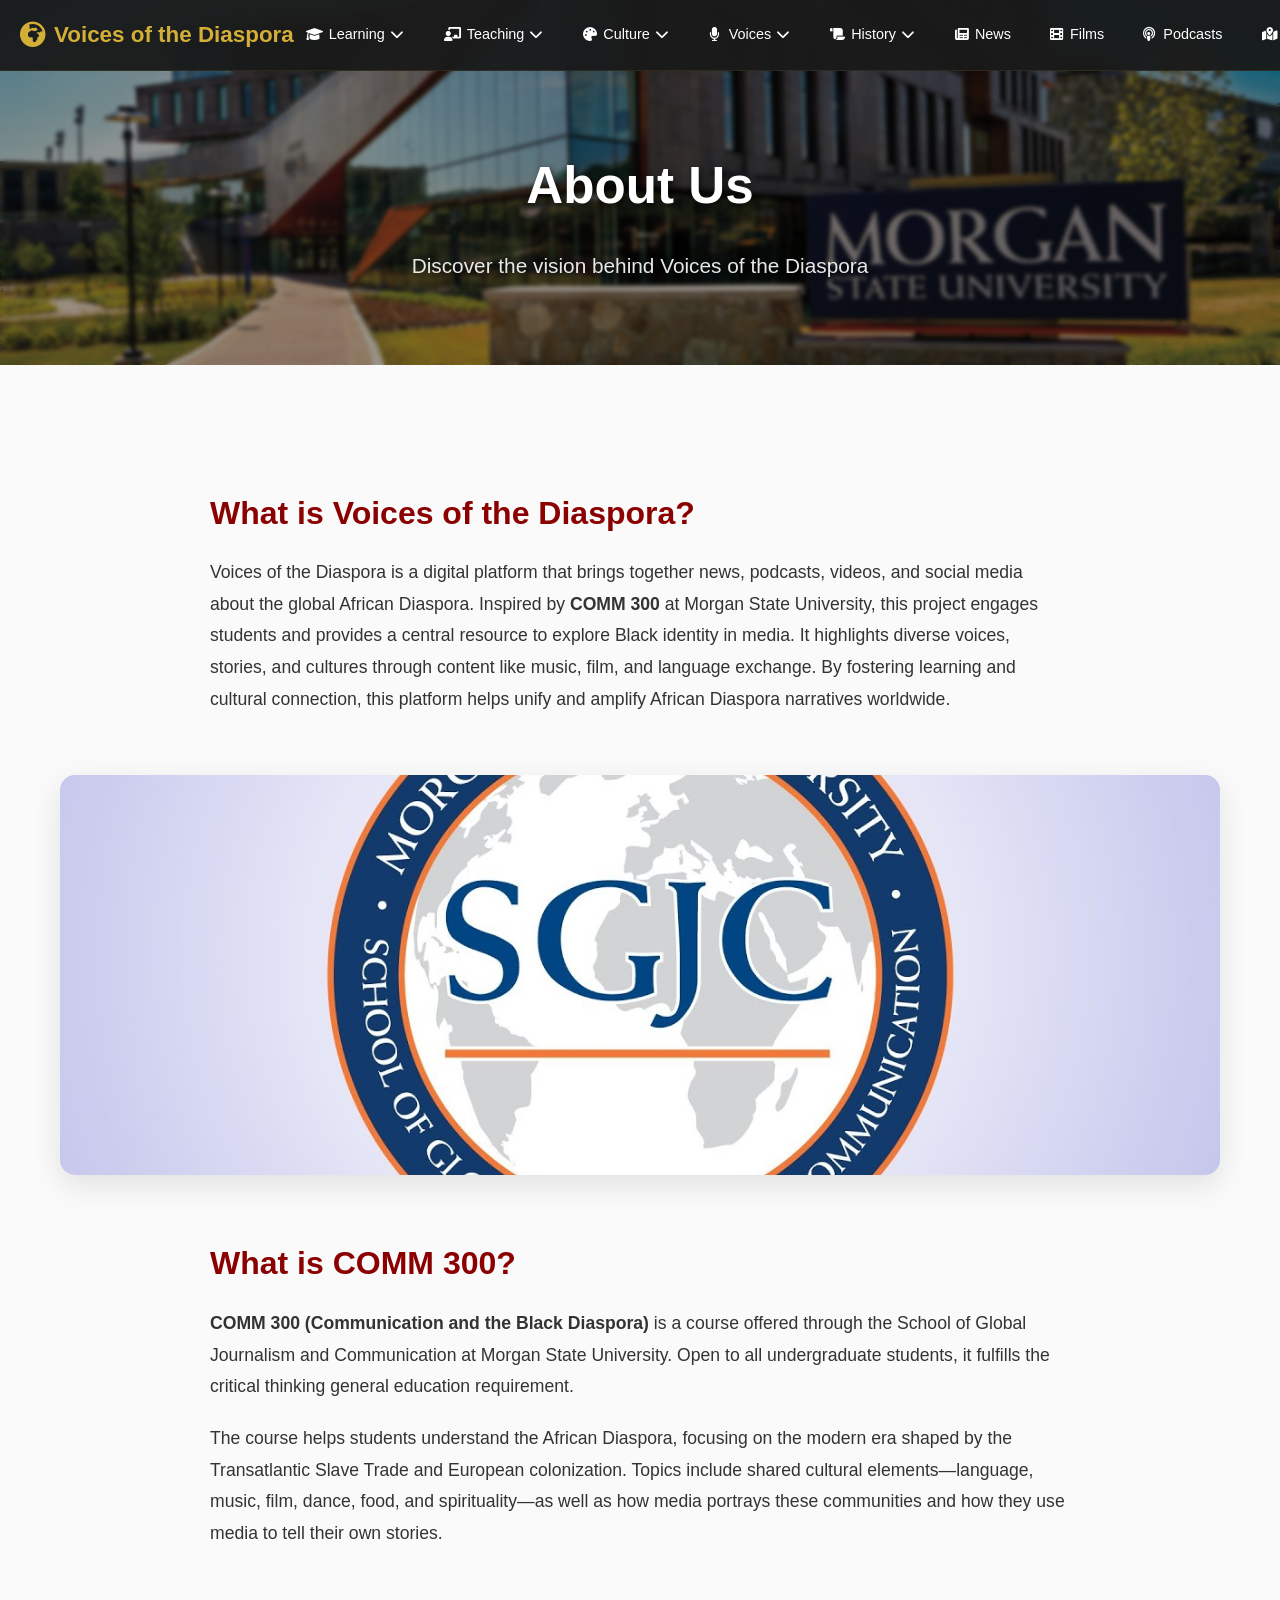
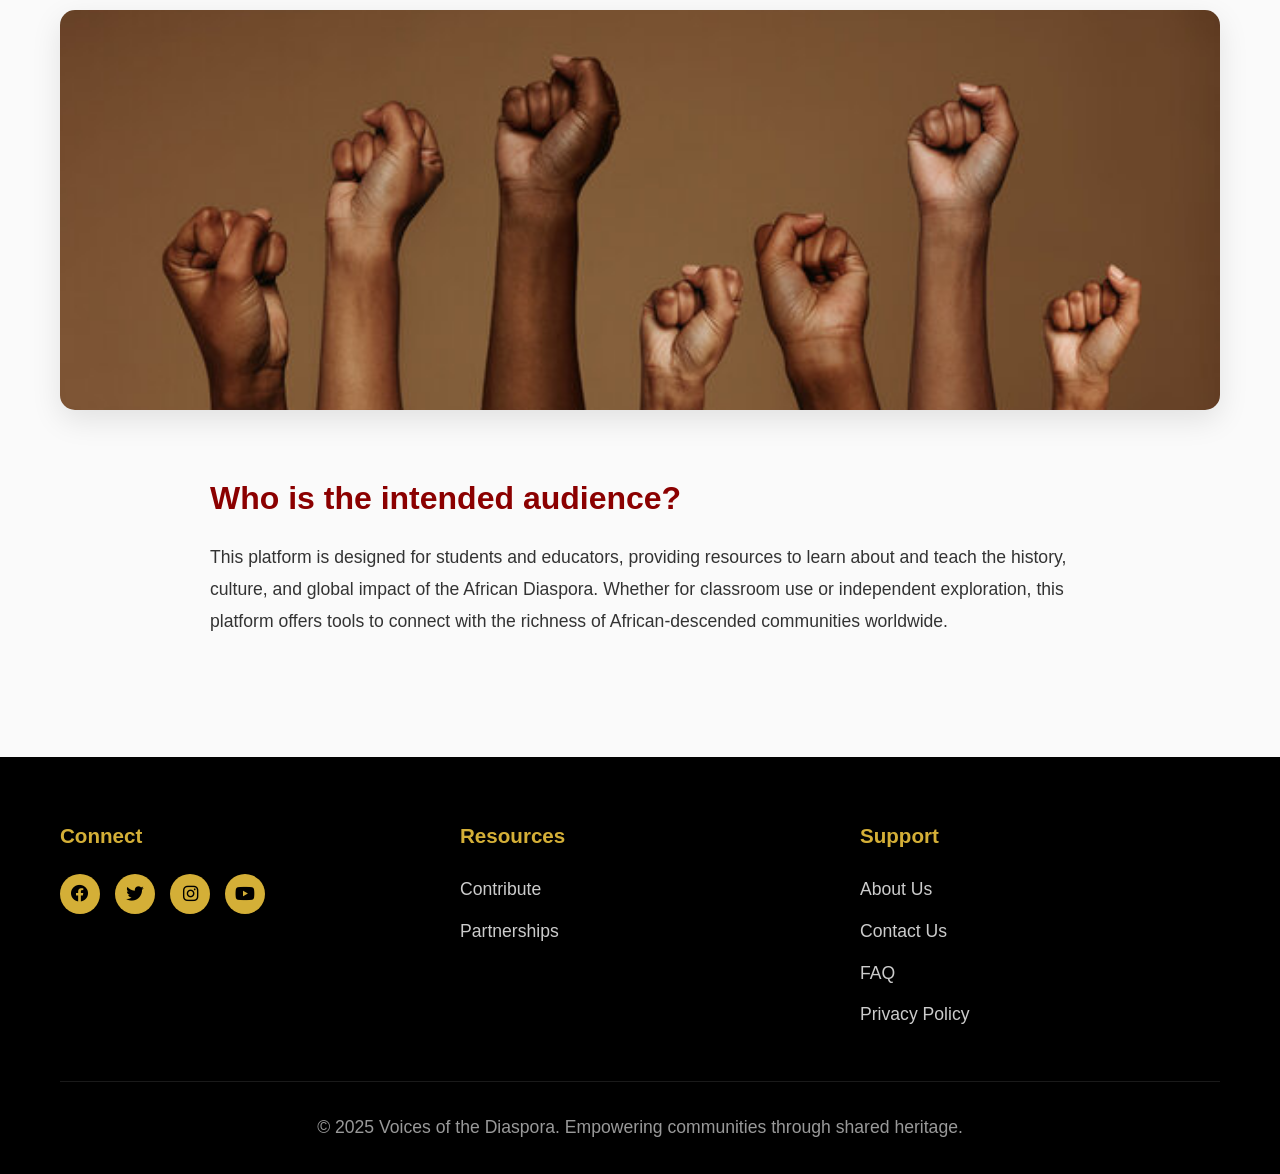
==== commit 2623f04c: "links updated" ====
--- a/about.html
+++ b/about.html
@@ -108,7 +108,7 @@
                             <a href="visual-arts.html" onclick="loadPage('visual-arts')">
                                 <i class="fas fa-paint-brush"></i>Visual Arts
                             </a>
-                            <a href="#" onclick="loadPage('music-dance')">
+                            <a href="music-dance.html" onclick="loadPage('music-dance')">
                                 <i class="fas fa-music"></i>Music & Dance
                             </a>
                             <a href="literature.html" onclick="loadPage('literature')">
--- a/styles/main.css
+++ b/styles/main.css
@@ -9,7 +9,7 @@
     --primary-color: #d4af37;
     --secondary-color: #8b0000;
     --accent-color: #228b22;
-    --dark-color: #1a1a1a;
+    --dark-color: #000000;
     --light-color: #ffffff;
     --text-color: #333333;
     --bg-color: #fafafa;
@@ -166,7 +166,7 @@
 
 /* Feature Slideshow Section */
 .feature-slideshow-section {
-    padding: 60px 0;
+    padding: 40px 30px;
     background: var(--light-color);
     position: relative;
     overflow: hidden;
@@ -174,8 +174,8 @@
 
 .slideshow-container {
     position: relative;
-    max-width: 1000px;
-    margin: 0 auto;
+    max-width: 100%;
+    margin: 0;
     border-radius: 20px;
     overflow: hidden;
     box-shadow: var(--shadow-hover);
